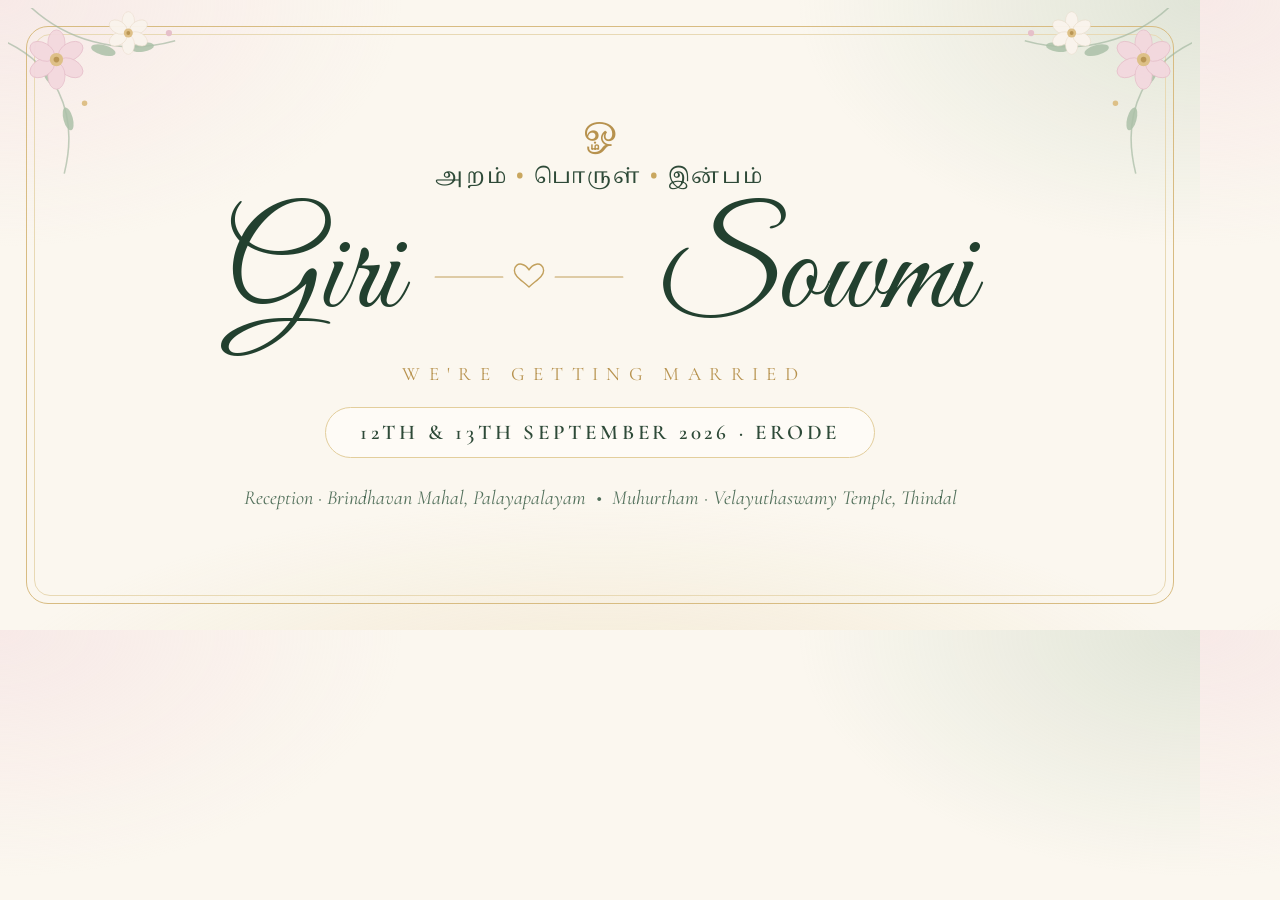
==== assets/og.html @ 218a08f4 "Add Giri & Sowmi wedding invitation site Single-page invite styled after the printed card: cream and" ====
<!doctype html>
<html lang="en">
<head>
<meta charset="utf-8">
<title>OG card — Giri ♥ Sowmi</title>
<link rel="preconnect" href="https://fonts.googleapis.com">
<link rel="preconnect" href="https://fonts.gstatic.com" crossorigin>
<link href="https://fonts.googleapis.com/css2?family=Great+Vibes&family=Cormorant+Garamond:ital,wght@0,500;0,600;1,500&family=Noto+Serif+Tamil:wght@400;600&display=swap" rel="stylesheet">
<style>
  * { margin: 0; padding: 0; box-sizing: border-box; }
  html, body { width: 1200px; height: 630px; overflow: hidden; }
  body {
    font-family: 'Cormorant Garamond', Georgia, serif;
    background:
      radial-gradient(620px 380px at 0% 0%,   rgba(242,213,220,.4), transparent 65%),
      radial-gradient(620px 380px at 100% 0%, rgba(169,191,166,.32), transparent 65%),
      radial-gradient(900px 320px at 50% 115%, rgba(227,206,156,.35), transparent 70%),
      #FBF7EF;
    display: flex; align-items: center; justify-content: center;
    text-align: center; position: relative;
  }
  .frame {
    position: absolute; inset: 26px;
    border: 1.5px solid #D8BC82;
    border-radius: 22px;
  }
  .frame::after {
    content: ''; position: absolute; inset: 7px;
    border: 1px solid #E8D9B4; border-radius: 16px;
  }
  .inner { position: relative; padding: 0 60px; }
  .om { font-family: 'Noto Serif Tamil', serif; font-size: 34px; color: #B7924E; line-height: 1; }
  .motto { font-family: 'Noto Serif Tamil', serif; font-size: 21px; letter-spacing: .12em; color: #2E4A38; margin-top: 12px; }
  .motto .dot { color: #C9A75F; }
  .names {
    font-family: 'Great Vibes', cursive; font-weight: 400;
    font-size: 130px; line-height: 1.08; color: #22402F;
    display: flex; align-items: center; justify-content: center; gap: 28px;
    margin-top: 14px; padding-bottom: 8px;
  }
  .announce { font-size: 19px; letter-spacing: .44em; text-indent: .44em; text-transform: uppercase; color: #B7924E; margin-top: 6px; }
  .date {
    display: inline-block; margin-top: 22px;
    border: 1.5px solid #E3CE9C; border-radius: 999px;
    padding: 12px 34px; background: rgba(255,253,248,.75);
    font-size: 21px; font-weight: 600; letter-spacing: .18em; text-transform: uppercase; color: #2E4A38;
  }
  .venues { margin-top: 24px; font-size: 20px; font-style: italic; color: #52705B; line-height: 1.65; }
  .corner { position: absolute; top: 8px; width: 250px; opacity: .95; }
  .corner.tl { left: 8px; } .corner.tr { right: 8px; transform: scaleX(-1); }
</style>
</head>
<body>
  <div class="frame"></div>
  <svg class="corner tl" viewBox="0 0 320 320" aria-hidden="true">
    <path d="M-10 40 C60 70 92 132 72 212" fill="none" stroke="#9DB49B" stroke-width="2" opacity=".65"/>
    <path d="M20 -10 C70 42 142 62 214 42" fill="none" stroke="#9DB49B" stroke-width="2" opacity=".65"/>
    <g fill="#A9BFA6" opacity=".85">
      <ellipse cx="54" cy="88"  rx="16" ry="6.4" transform="rotate(55 54 88)"/>
      <ellipse cx="77" cy="142" rx="15" ry="6"   transform="rotate(75 77 142)"/>
      <ellipse cx="122" cy="54" rx="16" ry="6.4" transform="rotate(15 122 54)"/>
      <ellipse cx="172" cy="50" rx="15" ry="6"   transform="rotate(-8 172 50)"/>
    </g>
    <g transform="translate(62 66)">
      <ellipse cx="0" cy="-21" rx="11" ry="17" fill="#F3D8DE" stroke="#E6BEC9"/>
      <ellipse cx="0" cy="-21" rx="11" ry="17" fill="#F3D8DE" stroke="#E6BEC9" transform="rotate(60)"/>
      <ellipse cx="0" cy="-21" rx="11" ry="17" fill="#F3D8DE" stroke="#E6BEC9" transform="rotate(120)"/>
      <ellipse cx="0" cy="-21" rx="11" ry="17" fill="#F3D8DE" stroke="#E6BEC9" transform="rotate(180)"/>
      <ellipse cx="0" cy="-21" rx="11" ry="17" fill="#F3D8DE" stroke="#E6BEC9" transform="rotate(240)"/>
      <ellipse cx="0" cy="-21" rx="11" ry="17" fill="#F3D8DE" stroke="#E6BEC9" transform="rotate(300)"/>
      <circle r="8.5" fill="#DDBE83"/><circle r="3.6" fill="#B7924E"/>
    </g>
    <g transform="translate(154 32) scale(.72)">
      <ellipse cx="0" cy="-21" rx="11" ry="17" fill="#FAF4ED" stroke="#E9DCCB"/>
      <ellipse cx="0" cy="-21" rx="11" ry="17" fill="#FAF4ED" stroke="#E9DCCB" transform="rotate(60)"/>
      <ellipse cx="0" cy="-21" rx="11" ry="17" fill="#FAF4ED" stroke="#E9DCCB" transform="rotate(120)"/>
      <ellipse cx="0" cy="-21" rx="11" ry="17" fill="#FAF4ED" stroke="#E9DCCB" transform="rotate(180)"/>
      <ellipse cx="0" cy="-21" rx="11" ry="17" fill="#FAF4ED" stroke="#E9DCCB" transform="rotate(240)"/>
      <ellipse cx="0" cy="-21" rx="11" ry="17" fill="#FAF4ED" stroke="#E9DCCB" transform="rotate(300)"/>
      <circle r="8" fill="#DDBE83"/><circle r="3.4" fill="#B7924E"/>
    </g>
    <circle cx="206" cy="32" r="4" fill="#E6BEC9"/>
    <circle cx="98" cy="122" r="3.5" fill="#DDBE83"/>
  </svg>
  <svg class="corner tr" viewBox="0 0 320 320" aria-hidden="true">
    <path d="M-10 40 C60 70 92 132 72 212" fill="none" stroke="#9DB49B" stroke-width="2" opacity=".65"/>
    <path d="M20 -10 C70 42 142 62 214 42" fill="none" stroke="#9DB49B" stroke-width="2" opacity=".65"/>
    <g fill="#A9BFA6" opacity=".85">
      <ellipse cx="54" cy="88"  rx="16" ry="6.4" transform="rotate(55 54 88)"/>
      <ellipse cx="77" cy="142" rx="15" ry="6"   transform="rotate(75 77 142)"/>
      <ellipse cx="122" cy="54" rx="16" ry="6.4" transform="rotate(15 122 54)"/>
      <ellipse cx="172" cy="50" rx="15" ry="6"   transform="rotate(-8 172 50)"/>
    </g>
    <g transform="translate(62 66)">
      <ellipse cx="0" cy="-21" rx="11" ry="17" fill="#F3D8DE" stroke="#E6BEC9"/>
      <ellipse cx="0" cy="-21" rx="11" ry="17" fill="#F3D8DE" stroke="#E6BEC9" transform="rotate(60)"/>
      <ellipse cx="0" cy="-21" rx="11" ry="17" fill="#F3D8DE" stroke="#E6BEC9" transform="rotate(120)"/>
      <ellipse cx="0" cy="-21" rx="11" ry="17" fill="#F3D8DE" stroke="#E6BEC9" transform="rotate(180)"/>
      <ellipse cx="0" cy="-21" rx="11" ry="17" fill="#F3D8DE" stroke="#E6BEC9" transform="rotate(240)"/>
      <ellipse cx="0" cy="-21" rx="11" ry="17" fill="#F3D8DE" stroke="#E6BEC9" transform="rotate(300)"/>
      <circle r="8.5" fill="#DDBE83"/><circle r="3.6" fill="#B7924E"/>
    </g>
    <g transform="translate(154 32) scale(.72)">
      <ellipse cx="0" cy="-21" rx="11" ry="17" fill="#FAF4ED" stroke="#E9DCCB"/>
      <ellipse cx="0" cy="-21" rx="11" ry="17" fill="#FAF4ED" stroke="#E9DCCB" transform="rotate(60)"/>
      <ellipse cx="0" cy="-21" rx="11" ry="17" fill="#FAF4ED" stroke="#E9DCCB" transform="rotate(120)"/>
      <ellipse cx="0" cy="-21" rx="11" ry="17" fill="#FAF4ED" stroke="#E9DCCB" transform="rotate(180)"/>
      <ellipse cx="0" cy="-21" rx="11" ry="17" fill="#FAF4ED" stroke="#E9DCCB" transform="rotate(240)"/>
      <ellipse cx="0" cy="-21" rx="11" ry="17" fill="#FAF4ED" stroke="#E9DCCB" transform="rotate(300)"/>
      <circle r="8" fill="#DDBE83"/><circle r="3.4" fill="#B7924E"/>
    </g>
    <circle cx="206" cy="32" r="4" fill="#E6BEC9"/>
    <circle cx="98" cy="122" r="3.5" fill="#DDBE83"/>
  </svg>

  <div class="inner">
    <p class="om">ௐ</p>
    <p class="motto">அறம் <span class="dot">•</span> பொருள் <span class="dot">•</span> இன்பம்</p>
    <div class="names">
      <span>Giri</span>
      <svg width="200" height="46" viewBox="0 0 260 56" aria-hidden="true">
        <path d="M8 28 H96" stroke="#C2A05C" stroke-width="1.5" stroke-linecap="round"/>
        <path d="M130 41 C121 32.5 111 27.5 111 19.5 C111 13.8 115.7 10.3 120.4 11.4 C124.6 12.4 127.9 15.3 130 18.8 C132.1 15.3 135.4 12.4 139.6 11.4 C144.3 10.3 149 13.8 149 19.5 C149 27.5 139 32.5 130 41 Z" fill="none" stroke="#C2A05C" stroke-width="1.8" stroke-linejoin="round"/>
        <path d="M164 28 H252" stroke="#C2A05C" stroke-width="1.5" stroke-linecap="round"/>
      </svg>
      <span>Sowmi</span>
    </div>
    <p class="announce">We're getting married</p>
    <p class="date">12th &amp; 13th September 2026 · Erode</p>
    <p class="venues">Reception · Brindhavan Mahal, Palayapalayam &nbsp;•&nbsp; Muhurtham · Velayuthaswamy Temple, Thindal</p>
  </div>
</body>
</html>
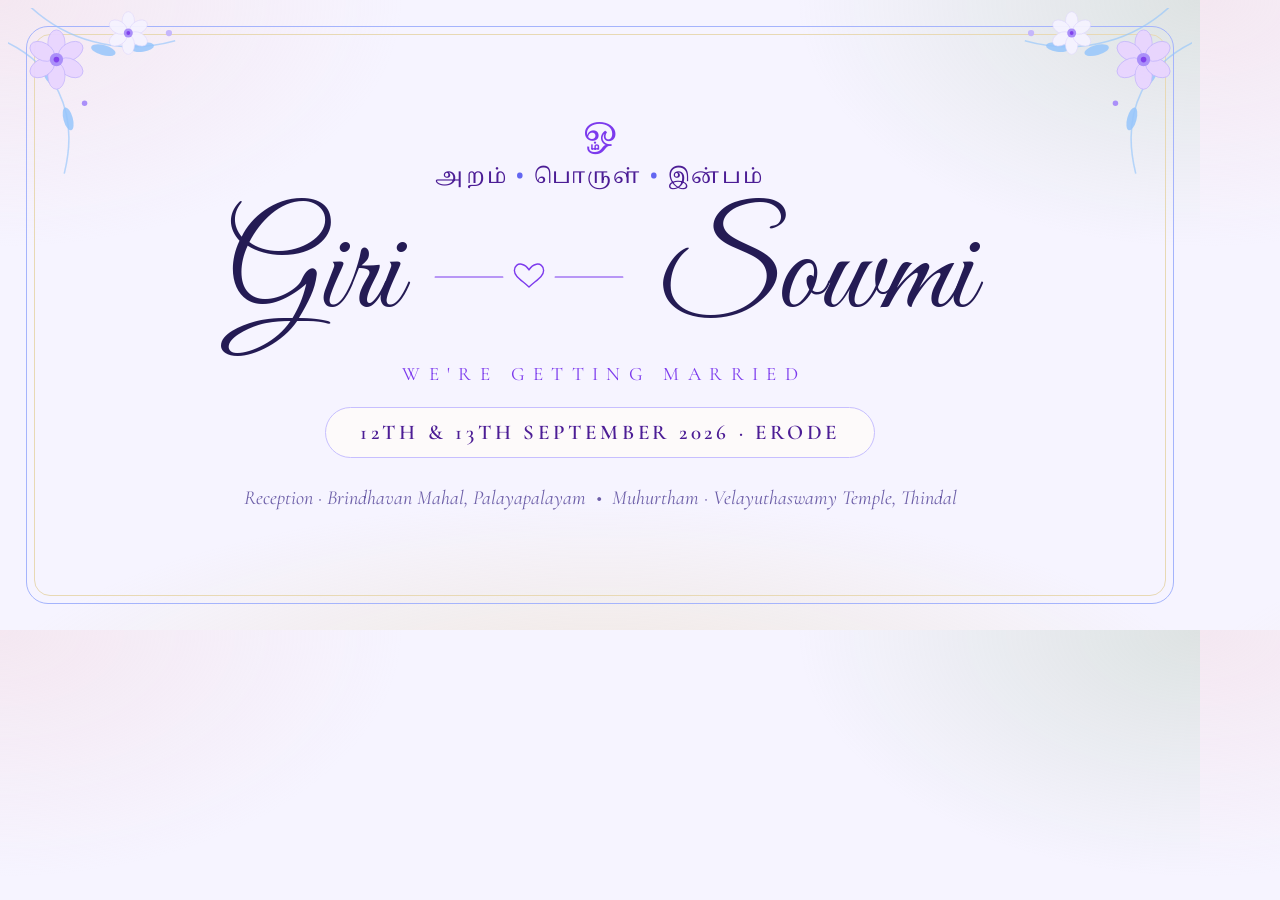
==== commit a79b72b4: "Recolour to purple and blue, drop Murugan, add scenery and the playlist - Whole palette moves from c" ====
--- a/assets/og.html
+++ b/assets/og.html
@@ -15,13 +15,13 @@
       radial-gradient(620px 380px at 0% 0%,   rgba(242,213,220,.4), transparent 65%),
       radial-gradient(620px 380px at 100% 0%, rgba(169,191,166,.32), transparent 65%),
       radial-gradient(900px 320px at 50% 115%, rgba(227,206,156,.35), transparent 70%),
-      #FBF7EF;
+      #F6F4FF;
     display: flex; align-items: center; justify-content: center;
     text-align: center; position: relative;
   }
   .frame {
     position: absolute; inset: 26px;
-    border: 1.5px solid #D8BC82;
+    border: 1.5px solid #A5B4FC;
     border-radius: 22px;
   }
   .frame::after {
@@ -29,23 +29,23 @@
     border: 1px solid #E8D9B4; border-radius: 16px;
   }
   .inner { position: relative; padding: 0 60px; }
-  .om { font-family: 'Noto Serif Tamil', serif; font-size: 34px; color: #B7924E; line-height: 1; }
-  .motto { font-family: 'Noto Serif Tamil', serif; font-size: 21px; letter-spacing: .12em; color: #2E4A38; margin-top: 12px; }
-  .motto .dot { color: #C9A75F; }
+  .om { font-family: 'Noto Serif Tamil', serif; font-size: 34px; color: #7C3AED; line-height: 1; }
+  .motto { font-family: 'Noto Serif Tamil', serif; font-size: 21px; letter-spacing: .12em; color: #4C1D95; margin-top: 12px; }
+  .motto .dot { color: #6366F1; }
   .names {
     font-family: 'Great Vibes', cursive; font-weight: 400;
-    font-size: 130px; line-height: 1.08; color: #22402F;
+    font-size: 130px; line-height: 1.08; color: #241B54;
     display: flex; align-items: center; justify-content: center; gap: 28px;
     margin-top: 14px; padding-bottom: 8px;
   }
-  .announce { font-size: 19px; letter-spacing: .44em; text-indent: .44em; text-transform: uppercase; color: #B7924E; margin-top: 6px; }
+  .announce { font-size: 19px; letter-spacing: .44em; text-indent: .44em; text-transform: uppercase; color: #7C3AED; margin-top: 6px; }
   .date {
     display: inline-block; margin-top: 22px;
-    border: 1.5px solid #E3CE9C; border-radius: 999px;
+    border: 1.5px solid #C7BFFF; border-radius: 999px;
     padding: 12px 34px; background: rgba(255,253,248,.75);
-    font-size: 21px; font-weight: 600; letter-spacing: .18em; text-transform: uppercase; color: #2E4A38;
+    font-size: 21px; font-weight: 600; letter-spacing: .18em; text-transform: uppercase; color: #4C1D95;
   }
-  .venues { margin-top: 24px; font-size: 20px; font-style: italic; color: #52705B; line-height: 1.65; }
+  .venues { margin-top: 24px; font-size: 20px; font-style: italic; color: #6D5FA8; line-height: 1.65; }
   .corner { position: absolute; top: 8px; width: 250px; opacity: .95; }
   .corner.tl { left: 8px; } .corner.tr { right: 8px; transform: scaleX(-1); }
 </style>
@@ -53,64 +53,64 @@
 <body>
   <div class="frame"></div>
   <svg class="corner tl" viewBox="0 0 320 320" aria-hidden="true">
-    <path d="M-10 40 C60 70 92 132 72 212" fill="none" stroke="#9DB49B" stroke-width="2" opacity=".65"/>
-    <path d="M20 -10 C70 42 142 62 214 42" fill="none" stroke="#9DB49B" stroke-width="2" opacity=".65"/>
-    <g fill="#A9BFA6" opacity=".85">
+    <path d="M-10 40 C60 70 92 132 72 212" fill="none" stroke="#93C5FD" stroke-width="2" opacity=".65"/>
+    <path d="M20 -10 C70 42 142 62 214 42" fill="none" stroke="#93C5FD" stroke-width="2" opacity=".65"/>
+    <g fill="#93C5FD" opacity=".85">
       <ellipse cx="54" cy="88"  rx="16" ry="6.4" transform="rotate(55 54 88)"/>
       <ellipse cx="77" cy="142" rx="15" ry="6"   transform="rotate(75 77 142)"/>
       <ellipse cx="122" cy="54" rx="16" ry="6.4" transform="rotate(15 122 54)"/>
       <ellipse cx="172" cy="50" rx="15" ry="6"   transform="rotate(-8 172 50)"/>
     </g>
     <g transform="translate(62 66)">
-      <ellipse cx="0" cy="-21" rx="11" ry="17" fill="#F3D8DE" stroke="#E6BEC9"/>
-      <ellipse cx="0" cy="-21" rx="11" ry="17" fill="#F3D8DE" stroke="#E6BEC9" transform="rotate(60)"/>
-      <ellipse cx="0" cy="-21" rx="11" ry="17" fill="#F3D8DE" stroke="#E6BEC9" transform="rotate(120)"/>
-      <ellipse cx="0" cy="-21" rx="11" ry="17" fill="#F3D8DE" stroke="#E6BEC9" transform="rotate(180)"/>
-      <ellipse cx="0" cy="-21" rx="11" ry="17" fill="#F3D8DE" stroke="#E6BEC9" transform="rotate(240)"/>
-      <ellipse cx="0" cy="-21" rx="11" ry="17" fill="#F3D8DE" stroke="#E6BEC9" transform="rotate(300)"/>
-      <circle r="8.5" fill="#DDBE83"/><circle r="3.6" fill="#B7924E"/>
+      <ellipse cx="0" cy="-21" rx="11" ry="17" fill="#E9D5FF" stroke="#C4B5FD"/>
+      <ellipse cx="0" cy="-21" rx="11" ry="17" fill="#E9D5FF" stroke="#C4B5FD" transform="rotate(60)"/>
+      <ellipse cx="0" cy="-21" rx="11" ry="17" fill="#E9D5FF" stroke="#C4B5FD" transform="rotate(120)"/>
+      <ellipse cx="0" cy="-21" rx="11" ry="17" fill="#E9D5FF" stroke="#C4B5FD" transform="rotate(180)"/>
+      <ellipse cx="0" cy="-21" rx="11" ry="17" fill="#E9D5FF" stroke="#C4B5FD" transform="rotate(240)"/>
+      <ellipse cx="0" cy="-21" rx="11" ry="17" fill="#E9D5FF" stroke="#C4B5FD" transform="rotate(300)"/>
+      <circle r="8.5" fill="#A78BFA"/><circle r="3.6" fill="#7C3AED"/>
     </g>
     <g transform="translate(154 32) scale(.72)">
-      <ellipse cx="0" cy="-21" rx="11" ry="17" fill="#FAF4ED" stroke="#E9DCCB"/>
-      <ellipse cx="0" cy="-21" rx="11" ry="17" fill="#FAF4ED" stroke="#E9DCCB" transform="rotate(60)"/>
-      <ellipse cx="0" cy="-21" rx="11" ry="17" fill="#FAF4ED" stroke="#E9DCCB" transform="rotate(120)"/>
-      <ellipse cx="0" cy="-21" rx="11" ry="17" fill="#FAF4ED" stroke="#E9DCCB" transform="rotate(180)"/>
-      <ellipse cx="0" cy="-21" rx="11" ry="17" fill="#FAF4ED" stroke="#E9DCCB" transform="rotate(240)"/>
-      <ellipse cx="0" cy="-21" rx="11" ry="17" fill="#FAF4ED" stroke="#E9DCCB" transform="rotate(300)"/>
-      <circle r="8" fill="#DDBE83"/><circle r="3.4" fill="#B7924E"/>
+      <ellipse cx="0" cy="-21" rx="11" ry="17" fill="#F5F3FF" stroke="#DDD6FE"/>
+      <ellipse cx="0" cy="-21" rx="11" ry="17" fill="#F5F3FF" stroke="#DDD6FE" transform="rotate(60)"/>
+      <ellipse cx="0" cy="-21" rx="11" ry="17" fill="#F5F3FF" stroke="#DDD6FE" transform="rotate(120)"/>
+      <ellipse cx="0" cy="-21" rx="11" ry="17" fill="#F5F3FF" stroke="#DDD6FE" transform="rotate(180)"/>
+      <ellipse cx="0" cy="-21" rx="11" ry="17" fill="#F5F3FF" stroke="#DDD6FE" transform="rotate(240)"/>
+      <ellipse cx="0" cy="-21" rx="11" ry="17" fill="#F5F3FF" stroke="#DDD6FE" transform="rotate(300)"/>
+      <circle r="8" fill="#A78BFA"/><circle r="3.4" fill="#7C3AED"/>
     </g>
-    <circle cx="206" cy="32" r="4" fill="#E6BEC9"/>
-    <circle cx="98" cy="122" r="3.5" fill="#DDBE83"/>
+    <circle cx="206" cy="32" r="4" fill="#C4B5FD"/>
+    <circle cx="98" cy="122" r="3.5" fill="#A78BFA"/>
   </svg>
   <svg class="corner tr" viewBox="0 0 320 320" aria-hidden="true">
-    <path d="M-10 40 C60 70 92 132 72 212" fill="none" stroke="#9DB49B" stroke-width="2" opacity=".65"/>
-    <path d="M20 -10 C70 42 142 62 214 42" fill="none" stroke="#9DB49B" stroke-width="2" opacity=".65"/>
-    <g fill="#A9BFA6" opacity=".85">
+    <path d="M-10 40 C60 70 92 132 72 212" fill="none" stroke="#93C5FD" stroke-width="2" opacity=".65"/>
+    <path d="M20 -10 C70 42 142 62 214 42" fill="none" stroke="#93C5FD" stroke-width="2" opacity=".65"/>
+    <g fill="#93C5FD" opacity=".85">
       <ellipse cx="54" cy="88"  rx="16" ry="6.4" transform="rotate(55 54 88)"/>
       <ellipse cx="77" cy="142" rx="15" ry="6"   transform="rotate(75 77 142)"/>
       <ellipse cx="122" cy="54" rx="16" ry="6.4" transform="rotate(15 122 54)"/>
       <ellipse cx="172" cy="50" rx="15" ry="6"   transform="rotate(-8 172 50)"/>
     </g>
     <g transform="translate(62 66)">
-      <ellipse cx="0" cy="-21" rx="11" ry="17" fill="#F3D8DE" stroke="#E6BEC9"/>
-      <ellipse cx="0" cy="-21" rx="11" ry="17" fill="#F3D8DE" stroke="#E6BEC9" transform="rotate(60)"/>
-      <ellipse cx="0" cy="-21" rx="11" ry="17" fill="#F3D8DE" stroke="#E6BEC9" transform="rotate(120)"/>
-      <ellipse cx="0" cy="-21" rx="11" ry="17" fill="#F3D8DE" stroke="#E6BEC9" transform="rotate(180)"/>
-      <ellipse cx="0" cy="-21" rx="11" ry="17" fill="#F3D8DE" stroke="#E6BEC9" transform="rotate(240)"/>
-      <ellipse cx="0" cy="-21" rx="11" ry="17" fill="#F3D8DE" stroke="#E6BEC9" transform="rotate(300)"/>
-      <circle r="8.5" fill="#DDBE83"/><circle r="3.6" fill="#B7924E"/>
+      <ellipse cx="0" cy="-21" rx="11" ry="17" fill="#E9D5FF" stroke="#C4B5FD"/>
+      <ellipse cx="0" cy="-21" rx="11" ry="17" fill="#E9D5FF" stroke="#C4B5FD" transform="rotate(60)"/>
+      <ellipse cx="0" cy="-21" rx="11" ry="17" fill="#E9D5FF" stroke="#C4B5FD" transform="rotate(120)"/>
+      <ellipse cx="0" cy="-21" rx="11" ry="17" fill="#E9D5FF" stroke="#C4B5FD" transform="rotate(180)"/>
+      <ellipse cx="0" cy="-21" rx="11" ry="17" fill="#E9D5FF" stroke="#C4B5FD" transform="rotate(240)"/>
+      <ellipse cx="0" cy="-21" rx="11" ry="17" fill="#E9D5FF" stroke="#C4B5FD" transform="rotate(300)"/>
+      <circle r="8.5" fill="#A78BFA"/><circle r="3.6" fill="#7C3AED"/>
     </g>
     <g transform="translate(154 32) scale(.72)">
-      <ellipse cx="0" cy="-21" rx="11" ry="17" fill="#FAF4ED" stroke="#E9DCCB"/>
-      <ellipse cx="0" cy="-21" rx="11" ry="17" fill="#FAF4ED" stroke="#E9DCCB" transform="rotate(60)"/>
-      <ellipse cx="0" cy="-21" rx="11" ry="17" fill="#FAF4ED" stroke="#E9DCCB" transform="rotate(120)"/>
-      <ellipse cx="0" cy="-21" rx="11" ry="17" fill="#FAF4ED" stroke="#E9DCCB" transform="rotate(180)"/>
-      <ellipse cx="0" cy="-21" rx="11" ry="17" fill="#FAF4ED" stroke="#E9DCCB" transform="rotate(240)"/>
-      <ellipse cx="0" cy="-21" rx="11" ry="17" fill="#FAF4ED" stroke="#E9DCCB" transform="rotate(300)"/>
-      <circle r="8" fill="#DDBE83"/><circle r="3.4" fill="#B7924E"/>
+      <ellipse cx="0" cy="-21" rx="11" ry="17" fill="#F5F3FF" stroke="#DDD6FE"/>
+      <ellipse cx="0" cy="-21" rx="11" ry="17" fill="#F5F3FF" stroke="#DDD6FE" transform="rotate(60)"/>
+      <ellipse cx="0" cy="-21" rx="11" ry="17" fill="#F5F3FF" stroke="#DDD6FE" transform="rotate(120)"/>
+      <ellipse cx="0" cy="-21" rx="11" ry="17" fill="#F5F3FF" stroke="#DDD6FE" transform="rotate(180)"/>
+      <ellipse cx="0" cy="-21" rx="11" ry="17" fill="#F5F3FF" stroke="#DDD6FE" transform="rotate(240)"/>
+      <ellipse cx="0" cy="-21" rx="11" ry="17" fill="#F5F3FF" stroke="#DDD6FE" transform="rotate(300)"/>
+      <circle r="8" fill="#A78BFA"/><circle r="3.4" fill="#7C3AED"/>
     </g>
-    <circle cx="206" cy="32" r="4" fill="#E6BEC9"/>
-    <circle cx="98" cy="122" r="3.5" fill="#DDBE83"/>
+    <circle cx="206" cy="32" r="4" fill="#C4B5FD"/>
+    <circle cx="98" cy="122" r="3.5" fill="#A78BFA"/>
   </svg>
 
   <div class="inner">
@@ -119,9 +119,9 @@
     <div class="names">
       <span>Giri</span>
       <svg width="200" height="46" viewBox="0 0 260 56" aria-hidden="true">
-        <path d="M8 28 H96" stroke="#C2A05C" stroke-width="1.5" stroke-linecap="round"/>
-        <path d="M130 41 C121 32.5 111 27.5 111 19.5 C111 13.8 115.7 10.3 120.4 11.4 C124.6 12.4 127.9 15.3 130 18.8 C132.1 15.3 135.4 12.4 139.6 11.4 C144.3 10.3 149 13.8 149 19.5 C149 27.5 139 32.5 130 41 Z" fill="none" stroke="#C2A05C" stroke-width="1.8" stroke-linejoin="round"/>
-        <path d="M164 28 H252" stroke="#C2A05C" stroke-width="1.5" stroke-linecap="round"/>
+        <path d="M8 28 H96" stroke="#7C3AED" stroke-width="1.5" stroke-linecap="round"/>
+        <path d="M130 41 C121 32.5 111 27.5 111 19.5 C111 13.8 115.7 10.3 120.4 11.4 C124.6 12.4 127.9 15.3 130 18.8 C132.1 15.3 135.4 12.4 139.6 11.4 C144.3 10.3 149 13.8 149 19.5 C149 27.5 139 32.5 130 41 Z" fill="none" stroke="#7C3AED" stroke-width="1.8" stroke-linejoin="round"/>
+        <path d="M164 28 H252" stroke="#7C3AED" stroke-width="1.5" stroke-linecap="round"/>
       </svg>
       <span>Sowmi</span>
     </div>
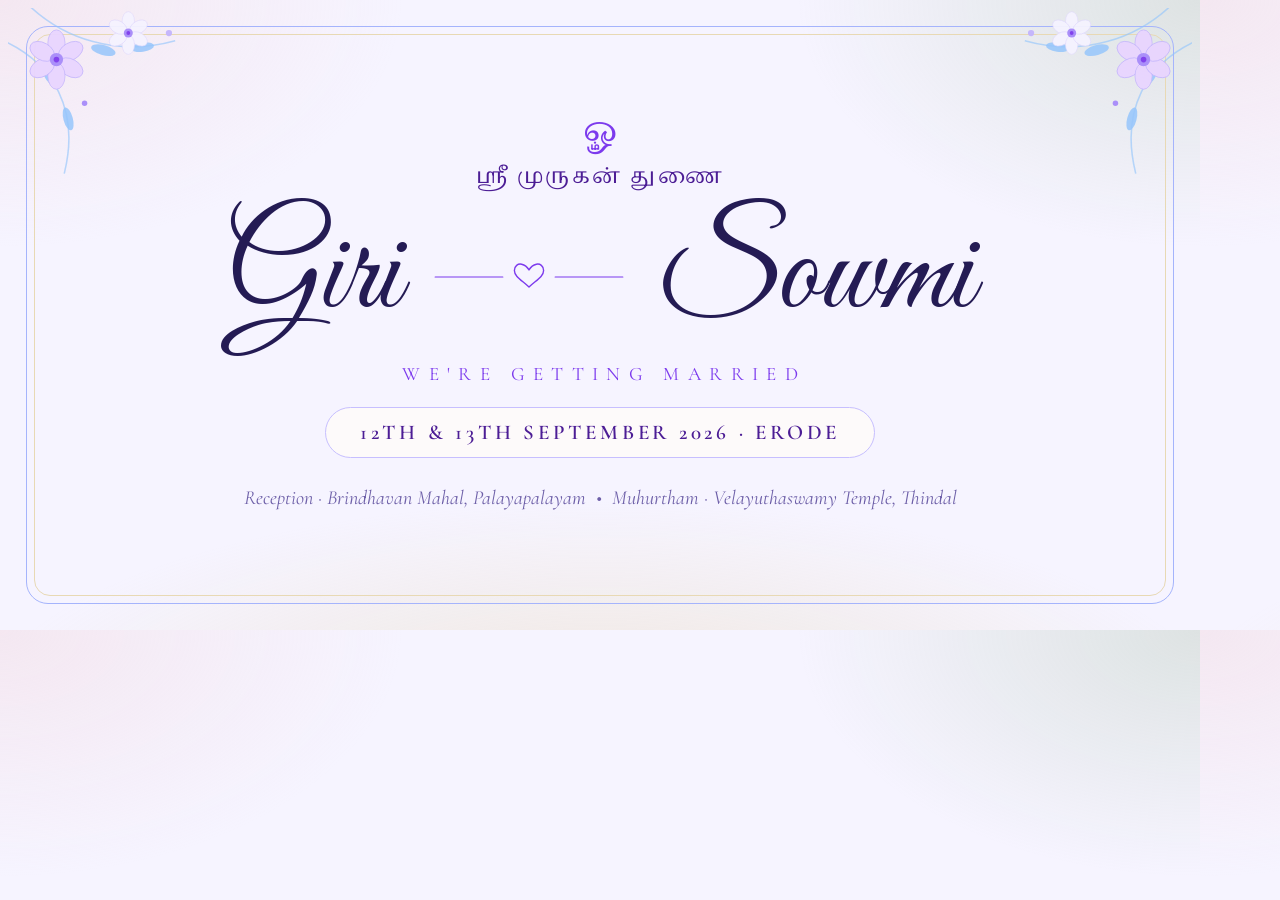
==== commit 6a219663: "Bring the page copy in line with the WhatsApp invite - Hero tease becomes the Marriage v1.0 line, wi" ====
--- a/assets/og.html
+++ b/assets/og.html
@@ -115,7 +115,7 @@
 
   <div class="inner">
     <p class="om">ௐ</p>
-    <p class="motto">அறம் <span class="dot">•</span> பொருள் <span class="dot">•</span> இன்பம்</p>
+    <p class="motto">ஸ்ரீ முருகன் துணை</p>
     <div class="names">
       <span>Giri</span>
       <svg width="200" height="46" viewBox="0 0 260 56" aria-hidden="true">
